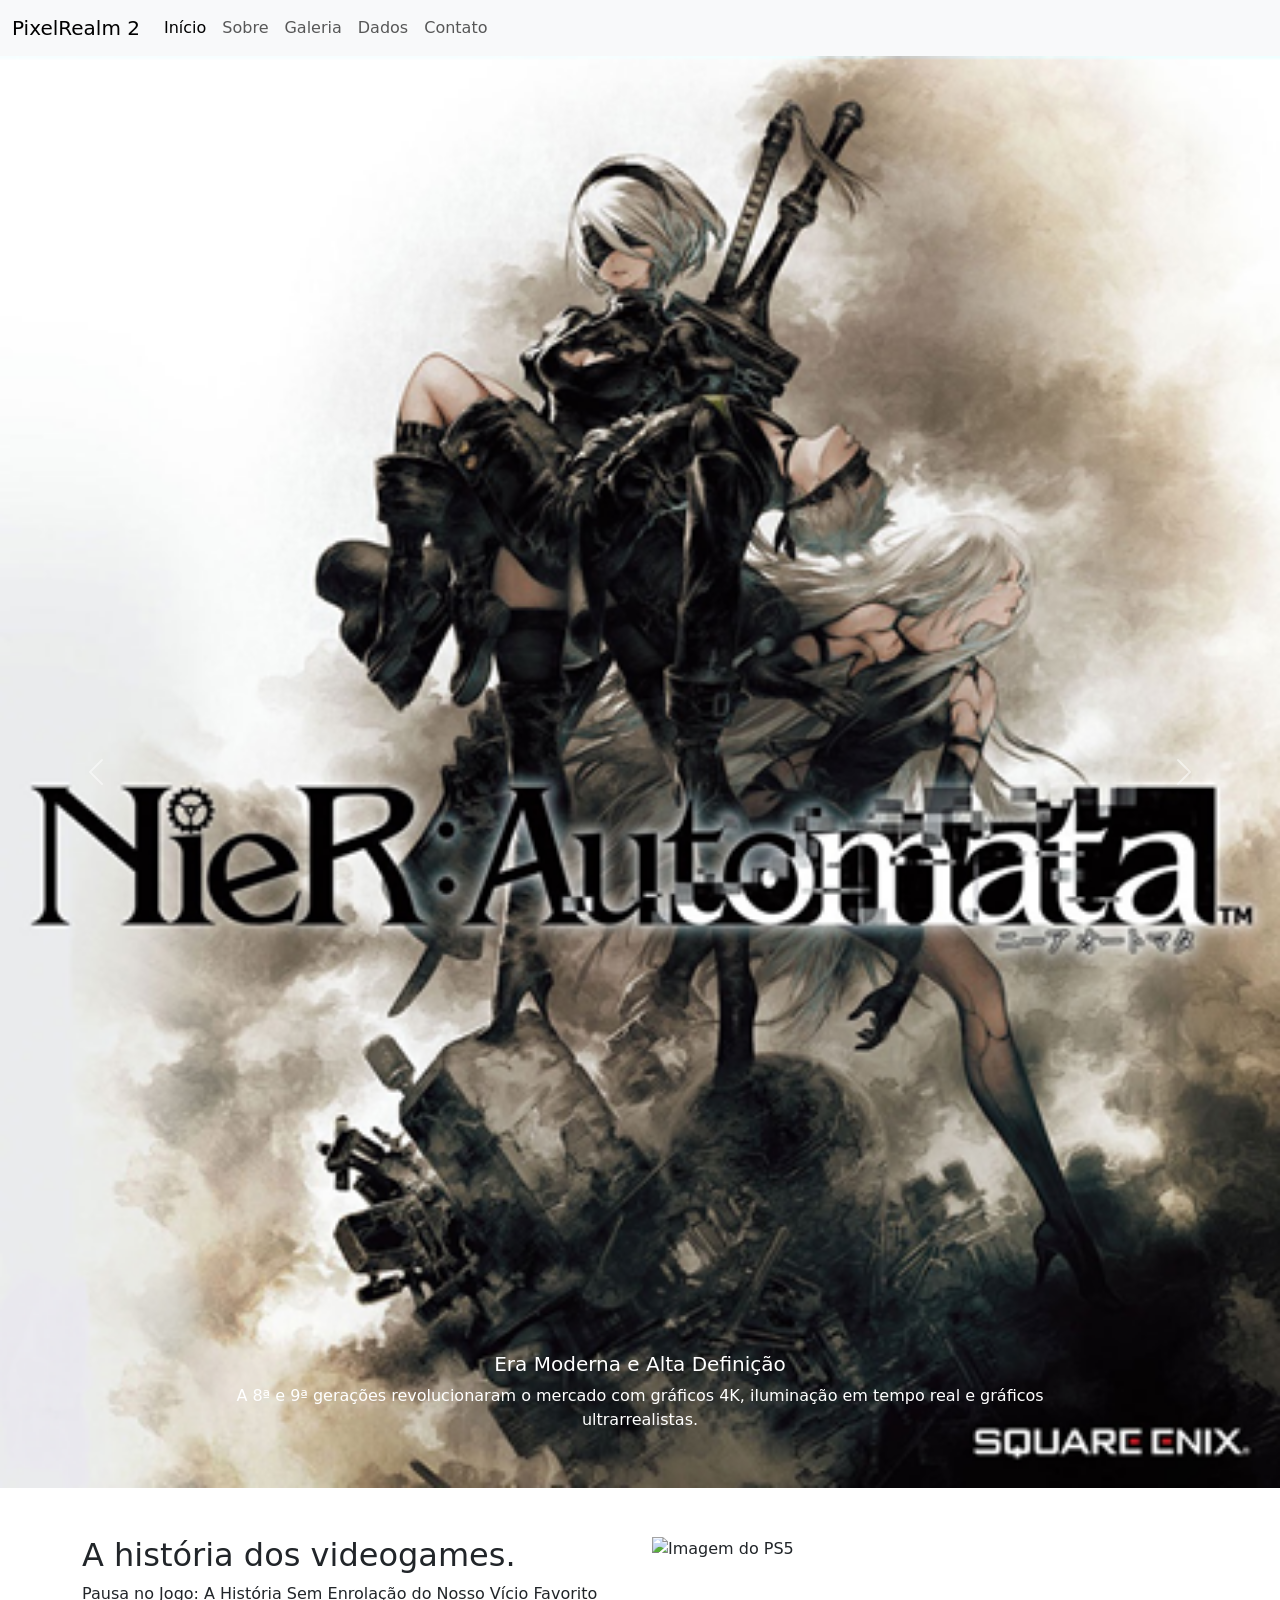
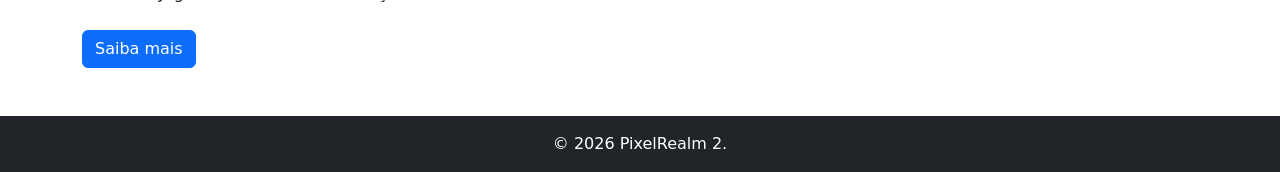
==== index.html @ a0ea6393 "Adiciona seção de apresentação com grid no index.html" ====
<!DOCTYPE html>
<html lang="pt-br">

<head>
    <meta charset="UTF-8">
    <meta name="viewport" content="width=device-width, initial-scale=1.0">
    <title>Início | PixelRealm 2</title>
    <link href="https://cdn.jsdelivr.net/npm/bootstrap@5.3.3/dist/css/bootstrap.min.css" rel="stylesheet"
        integrity="sha384-QWTKZyjpPEjISv5WaRU9OFeRpok6YctnYmDr5pNlyT2bRjXh0JMhjY6hW+ALEwIH" crossorigin="anonymous">

</head>

<body>
    <nav class="navbar navbar-expand-lg bg-body-tertiary">
        <div class="container-fluid">
            <a class="navbar-brand" href="index.html">PixelRealm 2</a>
            <button class="navbar-toggler" type="button" data-bs-toggle="collapse" data-bs-target="#navbarNav"
                aria-controls="navbarNav" aria-expanded="false" aria-label="Toggle navigation">
                <span class="navbar-toggler-icon"></span>
            </button>
            <div class="collapse navbar-collapse" id="navbarNav">
                <ul class="navbar-nav">
                    <li class="nav-item">
                        <a class="nav-link active" aria-current="page" href="index.html">Início</a>
                    </li>
                    <li class="nav-item">
                        <a class="nav-link" href="sobre.html">Sobre</a>
                    </li>
                    <li class="nav-item">
                        <a class="nav-link" href="galeria.html">Galeria</a>
                    </li>
                    <li class="nav-item">
                        <a class="nav-link" href="dados.html">Dados</a>
                    </li>
                    <li class="nav-item">
                        <a class="nav-link" href="contato.html">Contato</a>
                    </li>
                </ul>
            </div>
        </div>
    </nav>

    <main>
        <div id="meuCarousel" class="carousel slide" data-bs-ride="carousel">
            <div class="carousel-inner">
                <div class="carousel-item active">
                    <img src="image/Nier_Automata_capa.jpg" class="d-block w-100" alt="Capa do jogo Nier:Automata">
                    <div class="carousel-caption d-none d-md-block">
                        <h5>Era Moderna e Alta Definição</h5>
                        <p>A 8ª e 9ª gerações revolucionaram o mercado com gráficos 4K, iluminação em tempo real e gráficos ultrarrealistas.</p>
                    </div>
                </div>
                    <div class="carousel-item">
                        <img src="image/GTA-6-Logo-PNG-from-Grand-Theft-Auto-VI-Transparent.png" class="d-block w-100" alt="Capa do jogo GTA 6">
                        <div class="carousel-caption d-none d-md-block">
                            <h5>GTA 6</h5>
                            <p>O aguardado Grand Theft Auto VI promete gráficos de última geração, mundo aberto expansivo e narrativa envolvente.</p>
                        </div>
                    </div>
                </div>


            <button class="carousel-control-prev" type="button" data-bs-target="#meuCarousel" data-bs-slide="prev">
                <span class="carousel-control-prev-icon" aria-hidden="true"></span>
                <span class="visually-hidden">Anterior</span>
            </button>
            <button class="carousel-control-next" type="button" data-bs-target="#meuCarousel" data-bs-slide="next">
                <span class="carousel-control-next-icon" aria-hidden="true"></span>
                <span class="visually-hidden">Próximo</span>
            </button>
        </div>
        <div class="container my-5">
            <div class="row">
                <div class="col-md-6">
                    <h2>A história dos videogames.</h2>
                    <p>Pausa no Jogo: A História Sem Enrolação do Nosso Vício Favorito</p>
                    <a class="btn btn-primary mt-2" href="sobre.html">Saiba mais</a>

                </div>

                <div class="col-md-6">
                    <img src="image/ps5.jpg" class="img-fluid" alt="Imagem do PS5">

                </div>

            </div>

        </div>
    </main>

    <footer class="bg-dark text-white text-center py-3">
        <p class="mb-0">&copy; 2026 PixelRealm 2.</p>
    </footer>
    <script src="https://cdn.jsdelivr.net/npm/bootstrap@5.3.3/dist/js/bootstrap.bundle.min.js"
        integrity="sha384-YvpcrYf0tY3lHB60NNkmXc5s9fDVZLESaAA55NDzOxhy9GkcIdslK1eN7N6jIeHz"
        crossorigin="anonymous"></script>
</body>

</html>
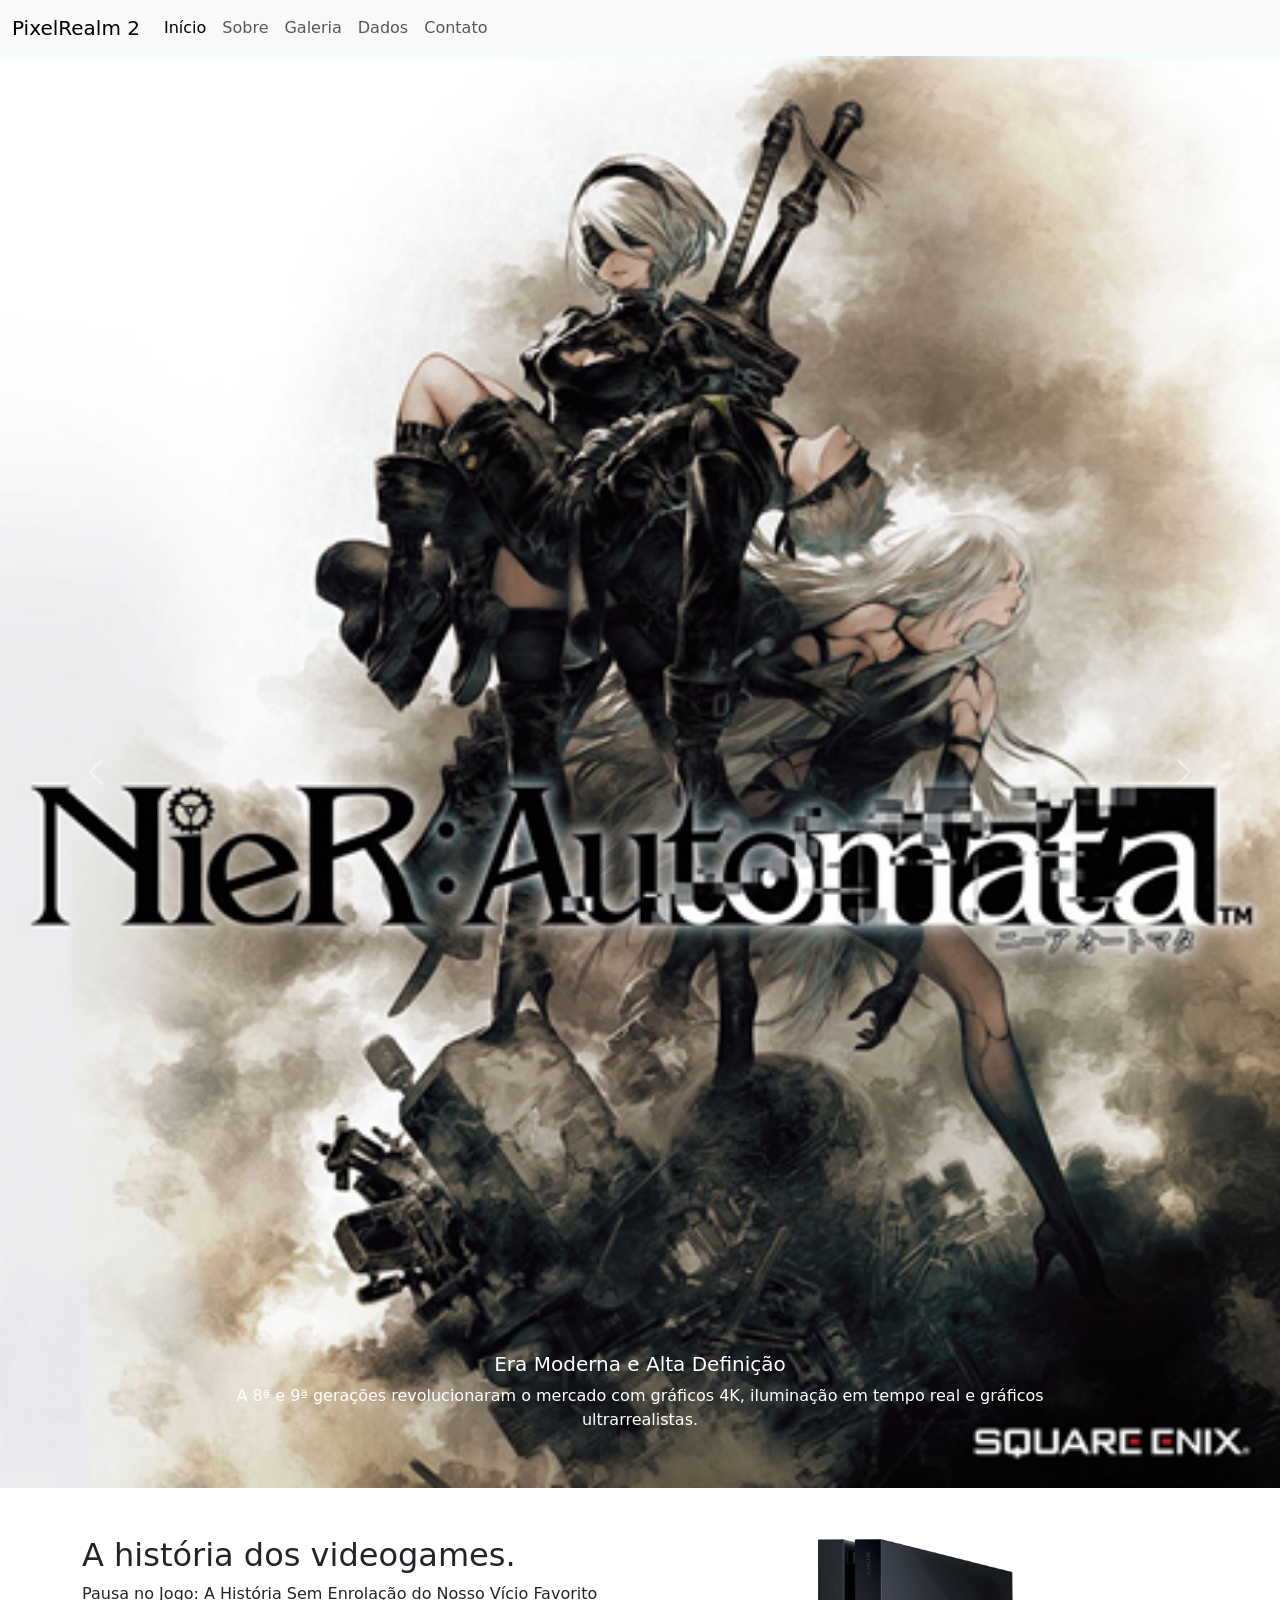
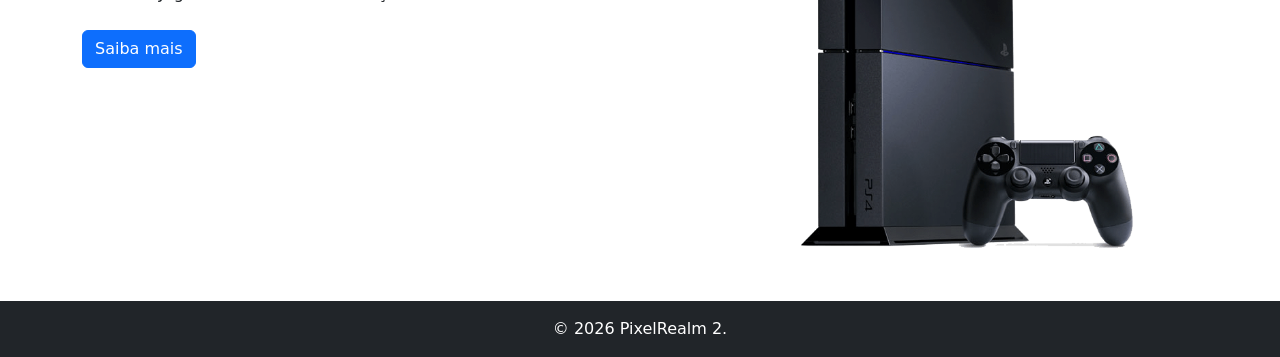
==== commit 86b585c9: "Finalizando a galeria em galeria.html" ====
--- a/index.html
+++ b/index.html
@@ -79,7 +79,7 @@
                 </div>
 
                 <div class="col-md-6">
-                    <img src="image/ps5.jpg" class="img-fluid" alt="Imagem do PS5">
+                    <img src="image/ps4-png.png" class="img-fluid" alt="Imagem do PS4">
 
                 </div>
 
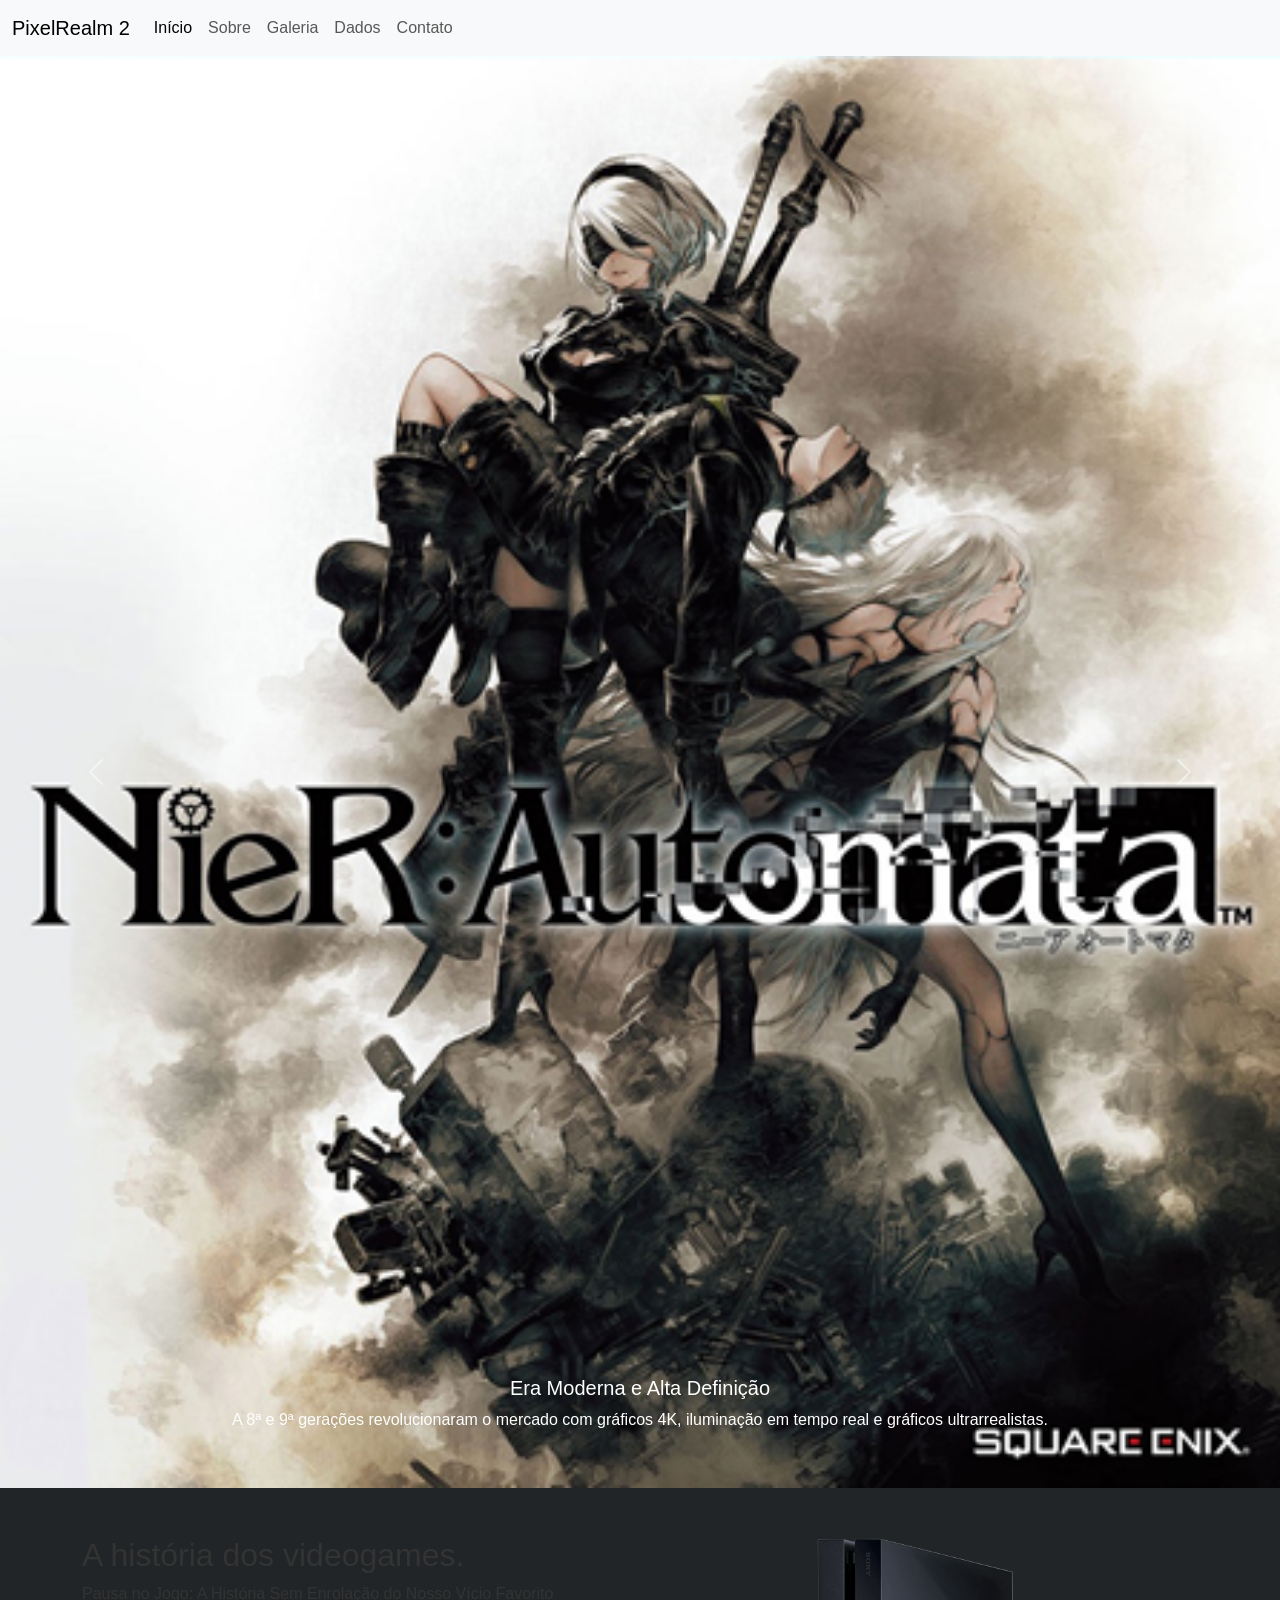
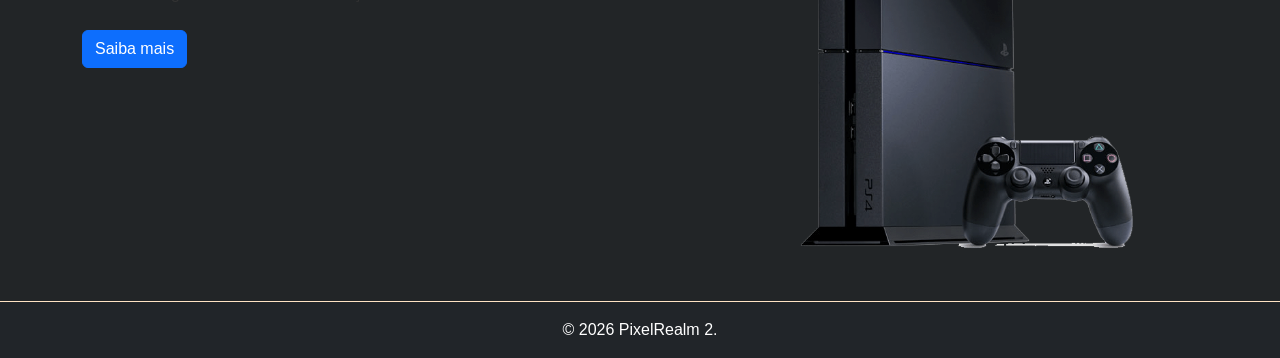
==== commit 9dd1c92e: "adiciona seções e botão na página sobre" ====
--- a/index.html
+++ b/index.html
@@ -7,7 +7,7 @@
     <title>Início | PixelRealm 2</title>
     <link href="https://cdn.jsdelivr.net/npm/bootstrap@5.3.3/dist/css/bootstrap.min.css" rel="stylesheet"
         integrity="sha384-QWTKZyjpPEjISv5WaRU9OFeRpok6YctnYmDr5pNlyT2bRjXh0JMhjY6hW+ALEwIH" crossorigin="anonymous">
-
+    <link rel="stylesheet" href="style.css">
 </head>
 
 <body>
@@ -47,17 +47,20 @@
                     <img src="image/Nier_Automata_capa.jpg" class="d-block w-100" alt="Capa do jogo Nier:Automata">
                     <div class="carousel-caption d-none d-md-block">
                         <h5>Era Moderna e Alta Definição</h5>
-                        <p>A 8ª e 9ª gerações revolucionaram o mercado com gráficos 4K, iluminação em tempo real e gráficos ultrarrealistas.</p>
+                        <p>A 8ª e 9ª gerações revolucionaram o mercado com gráficos 4K, iluminação em tempo real e
+                            gráficos ultrarrealistas.</p>
                     </div>
                 </div>
-                    <div class="carousel-item">
-                        <img src="image/GTA-6-Logo-PNG-from-Grand-Theft-Auto-VI-Transparent.png" class="d-block w-100" alt="Capa do jogo GTA 6">
-                        <div class="carousel-caption d-none d-md-block">
-                            <h5>GTA 6</h5>
-                            <p>O aguardado Grand Theft Auto VI promete gráficos de última geração, mundo aberto expansivo e narrativa envolvente.</p>
-                        </div>
+                <div class="carousel-item">
+                    <img src="image/GTA-6-Logo-PNG-from-Grand-Theft-Auto-VI-Transparent.png" class="d-block w-100"
+                        alt="Capa do jogo GTA 6">
+                    <div class="carousel-caption d-none d-md-block">
+                        <h5>GTA 6</h5>
+                        <p>O aguardado Grand Theft Auto VI promete gráficos de última geração, mundo aberto expansivo e
+                            narrativa envolvente.</p>
                     </div>
                 </div>
+            </div>
 
 
             <button class="carousel-control-prev" type="button" data-bs-target="#meuCarousel" data-bs-slide="prev">
--- a/style.css
+++ b/style.css
@@ -0,0 +1,13 @@
+body{
+    background-color: #222527;
+    font-family:'Segoe UI', Tahoma, Geneva, Verdana, sans-serif;
+    color: #333;
+}
+
+footer{
+    border-top: 1px solid bisque;
+}
+
+h1, h2{
+    font-weight:500;
+}
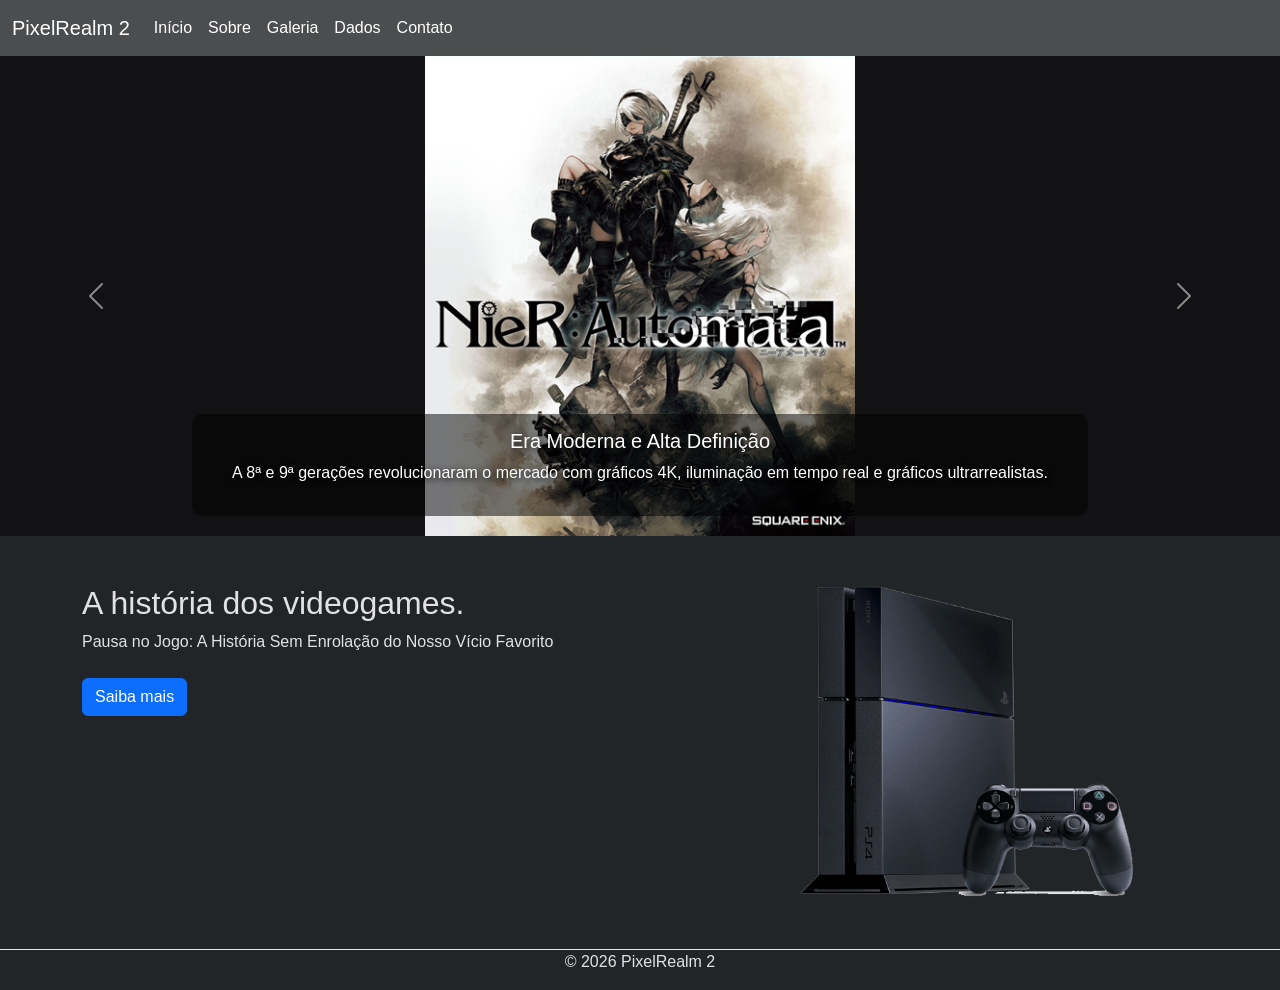
==== commit 4109fe7e: "troca id do carousel" ====
--- a/index.html
+++ b/index.html
@@ -41,7 +41,7 @@
     </nav>
 
     <main>
-        <div id="meuCarousel" class="carousel slide" data-bs-ride="carousel">
+        <div id="carouselGames" class="carousel slide" data-bs-ride="carousel">
             <div class="carousel-inner">
                 <div class="carousel-item active">
                     <img src="image/Nier_Automata_capa.jpg" class="d-block w-100" alt="Capa do jogo Nier:Automata">
@@ -51,23 +51,23 @@
                             gráficos ultrarrealistas.</p>
                     </div>
                 </div>
+
                 <div class="carousel-item">
                     <img src="image/GTA-6-Logo-PNG-from-Grand-Theft-Auto-VI-Transparent.png" class="d-block w-100"
-                        alt="Capa do jogo GTA 6">
+                        alt="Logo do jogo GTA 6">
                     <div class="carousel-caption d-none d-md-block">
-                        <h5>GTA 6</h5>
-                        <p>O aguardado Grand Theft Auto VI promete gráficos de última geração, mundo aberto expansivo e
-                            narrativa envolvente.</p>
+                        <h5>Grand Theft Auto VI</h5>
+                        <p>O mais recente capítulo da aclamada franquia da Rockstar Games, ambientado no estado de
+                            Leonida com gráficos de última geração e narrativa dupla imersiva.</p>
                     </div>
                 </div>
             </div>
 
-
-            <button class="carousel-control-prev" type="button" data-bs-target="#meuCarousel" data-bs-slide="prev">
+            <button class="carousel-control-prev" type="button" data-bs-target="#carouselGames" data-bs-slide="prev">
                 <span class="carousel-control-prev-icon" aria-hidden="true"></span>
                 <span class="visually-hidden">Anterior</span>
             </button>
-            <button class="carousel-control-next" type="button" data-bs-target="#meuCarousel" data-bs-slide="next">
+            <button class="carousel-control-next" type="button" data-bs-target="#carouselGames" data-bs-slide="next">
                 <span class="carousel-control-next-icon" aria-hidden="true"></span>
                 <span class="visually-hidden">Próximo</span>
             </button>
@@ -91,8 +91,8 @@
         </div>
     </main>
 
-    <footer class="bg-dark text-white text-center py-3">
-        <p class="mb-0">&copy; 2026 PixelRealm 2.</p>
+    <footer class="text-center">
+        <p>&copy; 2026 PixelRealm 2</p>
     </footer>
     <script src="https://cdn.jsdelivr.net/npm/bootstrap@5.3.3/dist/js/bootstrap.bundle.min.js"
         integrity="sha384-YvpcrYf0tY3lHB60NNkmXc5s9fDVZLESaAA55NDzOxhy9GkcIdslK1eN7N6jIeHz"
--- a/style.css
+++ b/style.css
@@ -1,7 +1,12 @@
 body{
-    background-color: #222527;
+    background-color: #222527; 
     font-family:'Segoe UI', Tahoma, Geneva, Verdana, sans-serif;
-    color: #333;
+    color: #e1e1e6;
+}
+
+.navbar{
+    background-color:#4c4d4e !important;
+    color: #e1e1e6;
 }
 
 footer{
@@ -10,4 +15,40 @@
 
 h1, h2{
     font-weight:500;
+}
+.card-img-top{
+    height: 220px;
+    width: 100%;
+    object-fit: contain;
+    object-position:center;
+}
+.carousel-item img{
+    height: 480px;
+    width:100%;
+    object-fit:contain;
+    object-position:center;
+}
+.img-fluid{
+    width: 100%;
+    object-fit:contain;
+    object-position:center;
+}
+.carousel-item{
+    background-color:#121214;
+}
+.carousel-caption h5, .carousel-caption p{
+    text-shadow: 2px 2px 6px rgba(0,0,0,0.85);
+}
+.carousel-caption{
+    background-color: rgba(0,0,0,0.5);
+    border-radius: 10px;
+    padding: 15px 20px;
+    bottom: 20px;
+}
+.navbar .navbar-brand, .navbar .nav-link {
+    color: #ffffff !important;
+}
+
+.navbar .nav-link:hover {
+    color: #0d6efd !important;
 }
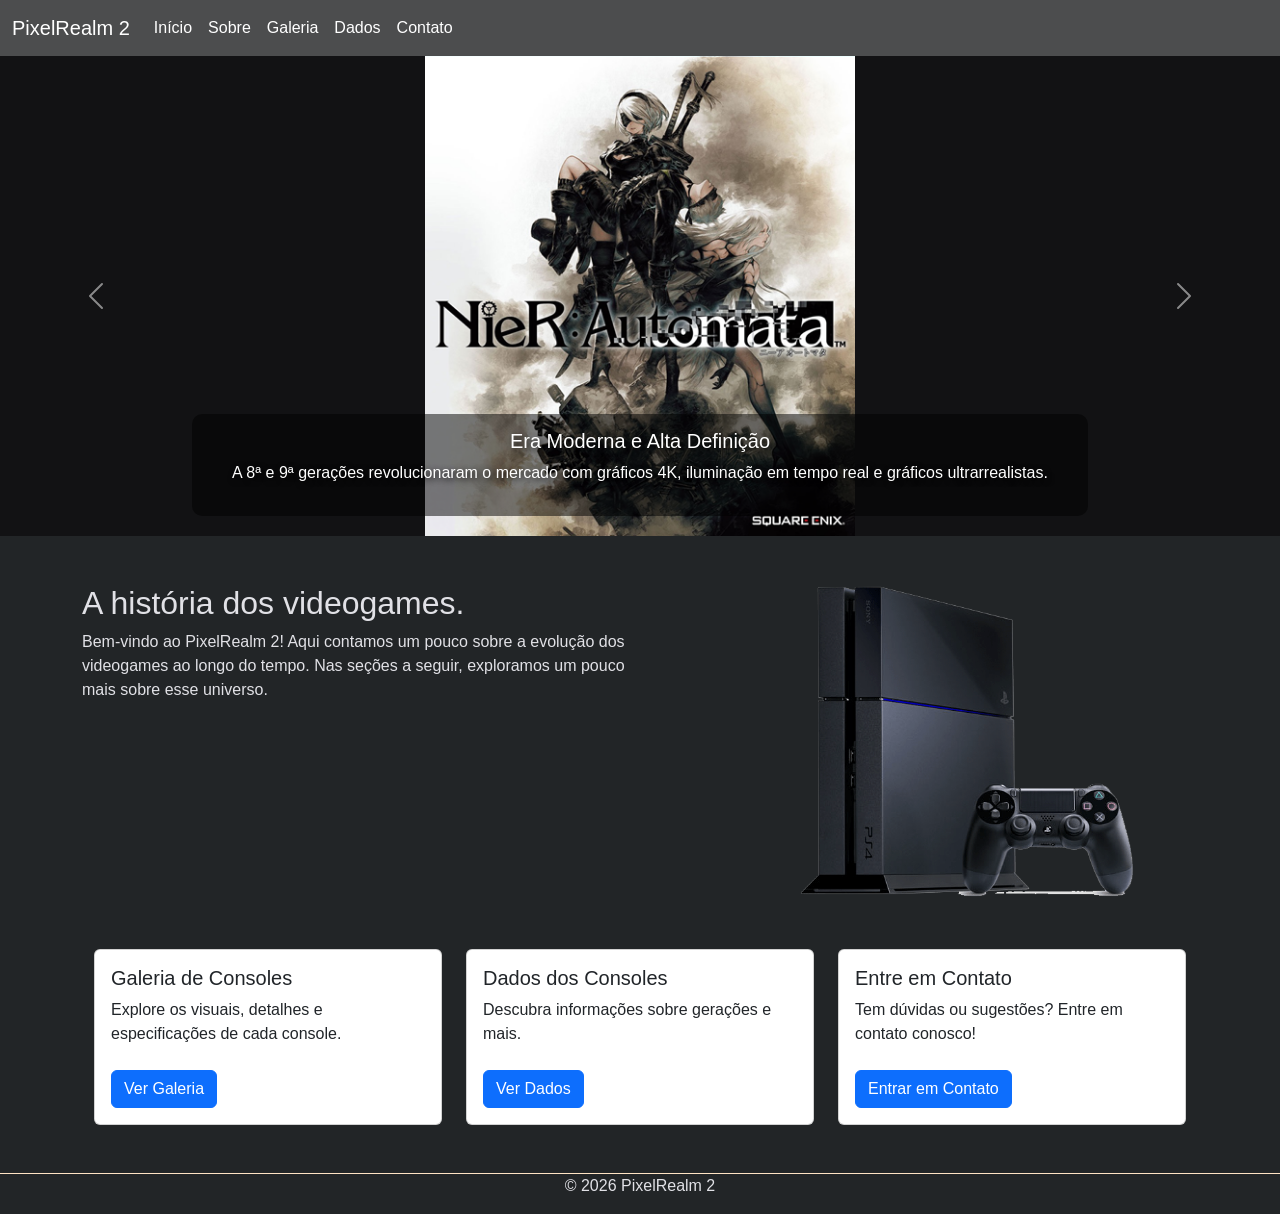
==== commit c74be84e: "adiciona resumo e chamadas na página inicial" ====
--- a/index.html
+++ b/index.html
@@ -76,9 +76,8 @@
             <div class="row">
                 <div class="col-md-6">
                     <h2>A história dos videogames.</h2>
-                    <p>Pausa no Jogo: A História Sem Enrolação do Nosso Vício Favorito</p>
-                    <a class="btn btn-primary mt-2" href="sobre.html">Saiba mais</a>
-
+                    <p>Bem-vindo ao PixelRealm 2! Aqui contamos um pouco sobre a evolução dos videogames ao longo do
+                        tempo. Nas seções a seguir, exploramos um pouco mais sobre esse universo.</p>
                 </div>
 
                 <div class="col-md-6">
@@ -88,6 +87,43 @@
 
             </div>
 
+            <div class="container my-5">
+                <div class="row g-4">
+                    <div class="col-12 col-md-4">
+                        <div class="card h-100">
+                            <div class="card-body text-start">
+                                <div>
+                                    <h5>Galeria de Consoles</h5>
+                                    <p>Explore os visuais, detalhes e especificações de cada console.</p>
+                                </div>
+                                <a href="galeria.html" class="btn btn-primary mt-2">Ver Galeria</a>
+                            </div>
+                        </div>
+                    </div>
+                    <div class="col-12 col-md-4">
+                        <div class="card h-100">
+                            <div class="card-body text-start">
+                                <div>
+                                    <h5>Dados dos Consoles</h5>
+                                    <p>Descubra informações sobre gerações e mais.</p>
+                                </div>
+                                <a href="dados.html" class="btn btn-primary mt-2">Ver Dados</a>
+                            </div>
+                        </div>
+                    </div>
+                    <div class="col-12 col-md-4">
+                        <div class="card h-100">
+                            <div class="card-body text-start">
+                                <div>
+                                    <h5>Entre em Contato</h5>
+                                    <p>Tem dúvidas ou sugestões? Entre em contato conosco!</p>
+                                </div>
+                                <a href="contato.html" class="btn btn-primary mt-2">Entrar em Contato</a>
+                            </div>
+                        </div>
+                    </div>
+                </div>
+            </div>
         </div>
     </main>
 
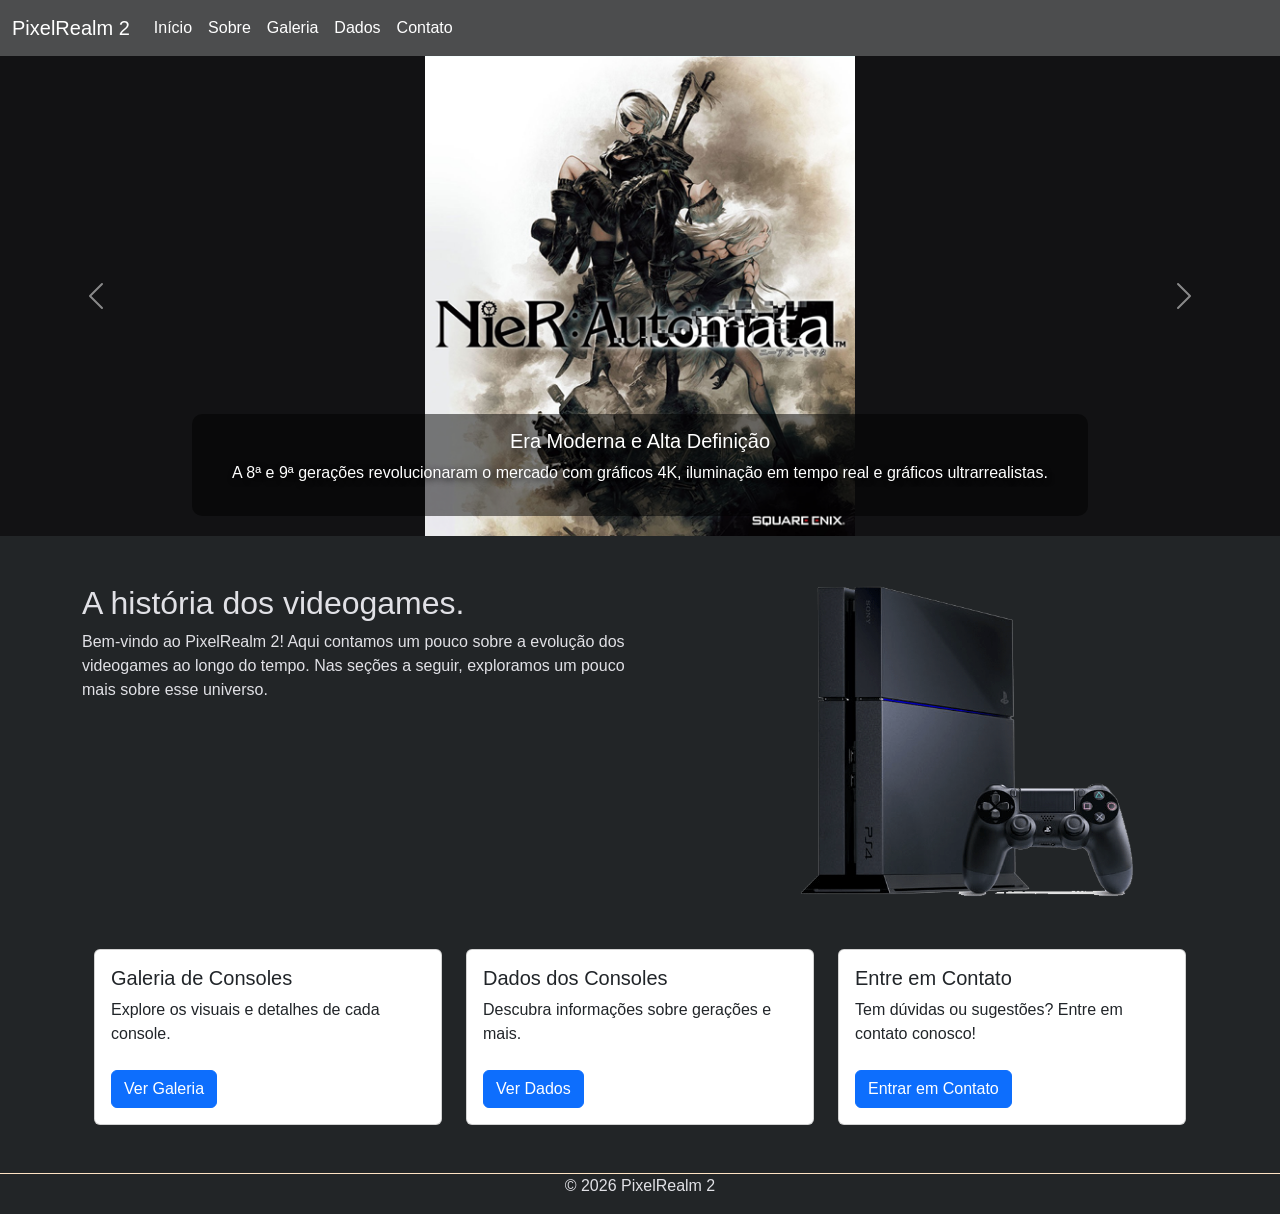
==== commit ae0dc238: "alteração na escrita do card" ====
--- a/index.html
+++ b/index.html
@@ -57,7 +57,7 @@
                         alt="Logo do jogo GTA 6">
                     <div class="carousel-caption d-none d-md-block">
                         <h5>Grand Theft Auto VI</h5>
-                        <p>O mais recente capítulo da aclamada franquia da Rockstar Games, ambientado no estado de
+                        <p>O lançamento mais aguardado da aclamada franquia da Rockstar Games, ambientado no estado de
                             Leonida com gráficos de última geração e narrativa dupla imersiva.</p>
                     </div>
                 </div>
@@ -94,7 +94,7 @@
                             <div class="card-body text-start">
                                 <div>
                                     <h5>Galeria de Consoles</h5>
-                                    <p>Explore os visuais, detalhes e especificações de cada console.</p>
+                                    <p>Explore os visuais e detalhes de cada console.</p>
                                 </div>
                                 <a href="galeria.html" class="btn btn-primary mt-2">Ver Galeria</a>
                             </div>
